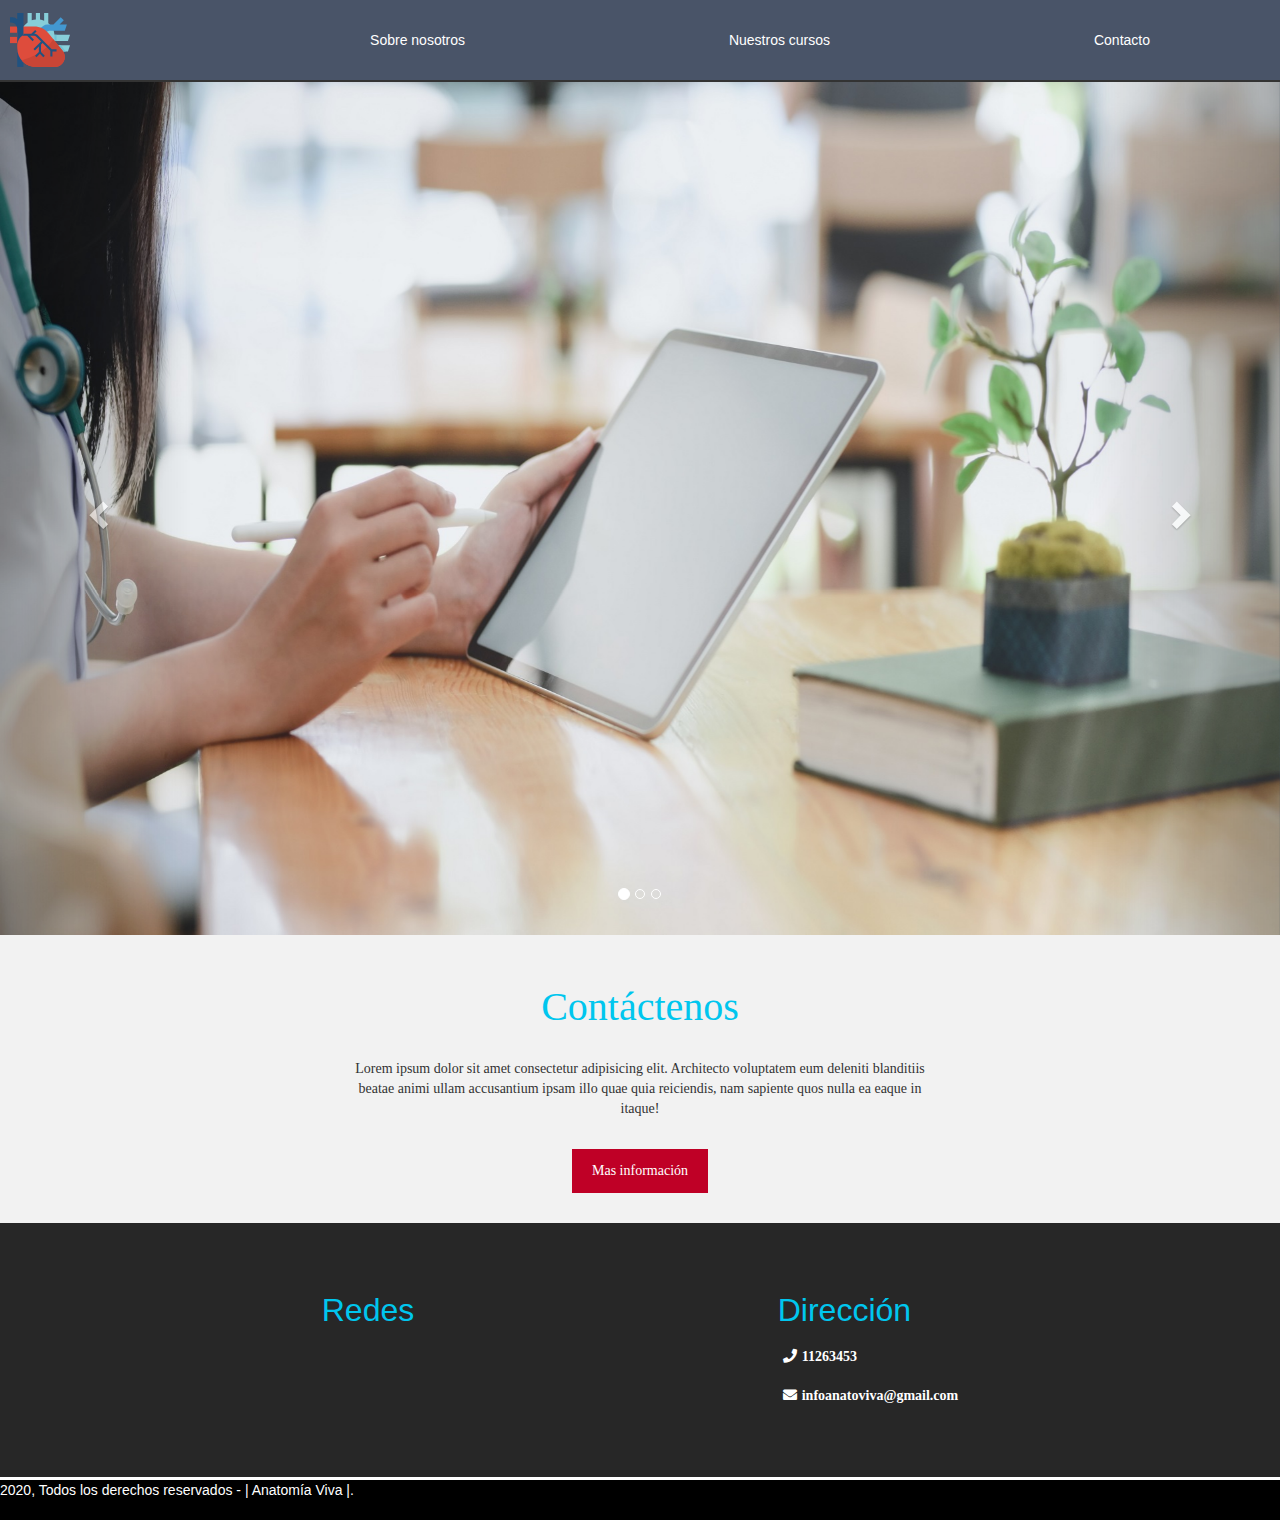
==== index.html @ 1edad403 "Adding base project" ====
<!DOCTYPE html>
<html lang="en">
<head>
    <meta charset="UTF-8">
    <meta name="viewport" content="width=device-width, initial-scale=1.0">
    <title>Anatomía Viva-Principal</title>



<link rel="stylesheet" href="https://maxcdn.bootstrapcdn.com/bootstrap/3.3.7/css/bootstrap.min.css" >
<script src="https://ajax.googleapis.com/ajax/libs/jquery/3.2.1/jquery.min.js"></script>
<script src="https://maxcdn.bootstrapcdn.com/bootstrap/3.3.7/js/bootstrap.min.js" ></script>

<link href="estilos.css" rel="stylesheet" type="text/css">

<link href="https://fonts.googleapis.com/css2?family=Roboto&display=swap" rel="stylesheet">

<link rel="stylesheet" href="footer/css/all.css">

<style>
   .texto{
            color:white;
            text-align: justify;
            font-size: 25px;
            padding: 0 130px;
        }
        .text span{
            text-align: right;
        }
        .menu {
    
    }
    
    .menu ul{
        list-style: none;
        margin: 0;
        padding: 0
    }
    
    .menu ul li{
        display: inline-block;
        padding: 10px;
    }
    .menu ul li a{
        color:white;
        text-decoration: none;
        display:block;
        padding: 20px 120px;
    }
    
    .menu ul li a:hover{
        color: lightblue;
    }
</style>
</head>
<body>
    <Header>
        <div class="logi">
            <img src="images/sangre.svg"/>

        </div>
        <div class="menu">
            <ul>
                <li><a href=”#”>Sobre nosotros</a></li>
                <li><a href=”#”>Nuestros cursos</a></li>
                <li><a href=”#”>Contacto</a></li>
            </ul>
        </div>
    </Header>
    
    <div id="myCarouselCustom" class="carousel slide" data-ride="carousel">
        <ol class="carousel-indicators">
            <li data-target="#myCarouselCustom" data-slide-to="0" class="active"></li>
            <li data-target="#myCarouselCustom" data-slide-to="1"></li>
            <li data-target="#myCarouselCustom" data-slide-to="2"></li>
        </ol>
    
        
        <div class="carousel-inner">
            <div class="item active">
                <img src="./images/pexels-bongkarn-thanyakij-3758759.jpg" alt="">
                <div class="carousel-caption">
                    
                </div>
            </div>
      
            <div class="item">
                <img src="./images/medical-563427_1920.jpg" alt="">
                <div class="carousel-caption">
                
                
                </div>
            </div>
            
            <div class="item">
                <img src="./images/doctor-563428_1920.jpg" alt="">
                <div class="carousel-caption">
             
                </div>
            </div>
        </div>
    
      
        <a class="left carousel-control" href="#myCarousel" id="prevBtn" data-slide="prev">
            <span class="glyphicon glyphicon-chevron-left"></span>
            <span class="sr-only">Previous</span>
        </a>
        <a class="right carousel-control" href="#myCarousel" id="nextBtn" data-slide="next">
            <span class="glyphicon glyphicon-chevron-right"></span>
            <span class="sr-only">Next</span>
        </a>
    </div>
   
    <script src= "./carrusel.js"></script>

  

    
    </div>
    <div class="info-container">
        <div class="info-main">
            <h3> Contáctenos</h3>
            <p>Lorem ipsum dolor sit amet consectetur adipisicing elit. Architecto voluptatem eum deleniti blanditiis beatae animi ullam accusantium ipsam illo quae quia reiciendis, nam sapiente quos nulla ea eaque in itaque!</p>
            <a href="#">Mas información</a>
        </div>
    </div>
<footer>
<div class="footer-container">
<div class="footer-main">
    <div class="footer-columna">
        <h3>Redes</h3>
    </div>
    <div class="footer-columna">
        <h3>Dirección</h3>
        <span class="fa fa-phone"><p>11263453</p></span>
        <span class="fa fa-envelope"><p>infoanatoviva@gmail.com</p></span>
    


    </div>

</div>

</div>

<div class="footer-copy-redes">
    <div class="footer-main-redes">
        <div class="footer-copy">
            2020, Todos los derechos reservados - | Anatomía Viva |.
        </div>
        <div class="footer-redes">
            <a href="#" class="fa fa-facebook"></a>
            <a href="#" class="fa fa-twitter"></a>
            <a href="#" class="fa fa-youtube"></a>
            <a href="#" class="fa fa-instagram"></a>



        </div>
    </div>
</div>

</footer>


</body>
</html>
---- estilos.css ----
/* #button {
    padding: 0;
    display:flex;
    justify-content: space-evenly;
    height: 100%;
    align-items: center;
    width: inherit;

    }

#button li {
        display: inline;
        }


#button li a {
            font-family: 'Roboto', sans-serif;
            font-size: 15px;
            text-decoration: none;
            float: left;
            padding: 10px 95px;
            background-color: #495468;
            color: #fff;
            }

#button li a:hover {
                background-color: #2586d7;
                margin-top: -2;
                padding-bottom: 12px;
                }

.botonera {
    display: flex;
    justify-content: flex-end;
    width: 100%;
} */

.logi img{

    width: 60px;
    height: 60px;
    margin: 10px;
}
.logi{
    display: inline-block
}
Header{
    display: flex;
    justify-content: space-between;
    background-color: #495468;
    border-bottom: 2px solid;
}

.contenedor{
    position: relative;
    display: block;
    text-align: center;
    
}
 
.texto-encima{
    font-family: 'Roboto', sans-serif;
    font-size: 40px;
    color:white;
    top: 10px;
    left: 10px;
    margin-bottom: 20px;
}
.contenedor img {
   
}

body{
            background-color: #536E80;
            
}

.redes{

    display:flex;
    justify-content: space-around;
    margin-bottom: 20px;

}

.info-container{

    width: 100%;
    background: #f2f2f2;
    font-family: Raleway;
}

.info-main{

    width: 95%;
    max-width: 1000px;
    margin:auto;
    text-align: center;
    padding: 30px 200px;
}

.info-main h3{

    color: #00C6ee;
    font-size:40px;
    text-align: center;

}

.info-main p{

    padding: 20px 0px;
}

.info-main a{

    display:inline-block;
    background: #BF0026;
    color: white;
    text-decoration: none;
    padding: 12px 20px;


}

footer{

    width: 100%;
    font-family: Verdana, Geneva, Tahoma, sans-serif;

}

.footer-container{

    width: 100%;
    background: #272727;
    color:white;

}

.footer-main{

    width: 98%;
    max-width: 1000px;
    margin: auto;
    padding: 50px 0px;
    display:flex;
    flex-wrap: wrap;
    justify-content: space-around;

}

.footer-main .footer-columna {

    text-align: justify;
}

.footer-main .footer-columna:nth-child(2) {


}

.footer-main .footer-columna h3{

    font-size:32px;
    color: #00C6ee;
    margin-bottom:20px;

}

.footer-main .footer-columna span{
display:flex;
margin-left: 5px;
margin-bottom: 15px;
}

.footer-main .footer-columna span p{
    margin-left: 5px;
    }
    

.footer-copy-redes{

    width: 100%;
    background: #000;
    border-top:3px solid white;
}

.main-copy-redes{
    width: 98%;
    max-width: 1000px;
    padding: 15px 0;
    margin:auto;
    display:flex;
    flex-wrap:wrap;
    justify-content: space-between;
    align-items: center;
}

.main-copy-redes .footer-copy {
    width: 70%;
    color:white;
}

.footer-copy {
    color:white;
}

.main-copy-redes .footer.redes{
    width: 30%;
    display: flex;
    flex-wrap:wrap;
    justify-content: space-between;
}

.main-copy-redes .footer.redes a{
    display: inline-block;
    text-decoration: none;
    width: 40px;
    height: 40px;
    line-height: 40px;
    border-radius: 50%;
    background: white;
    color:black;
    text-align: center;
    
}
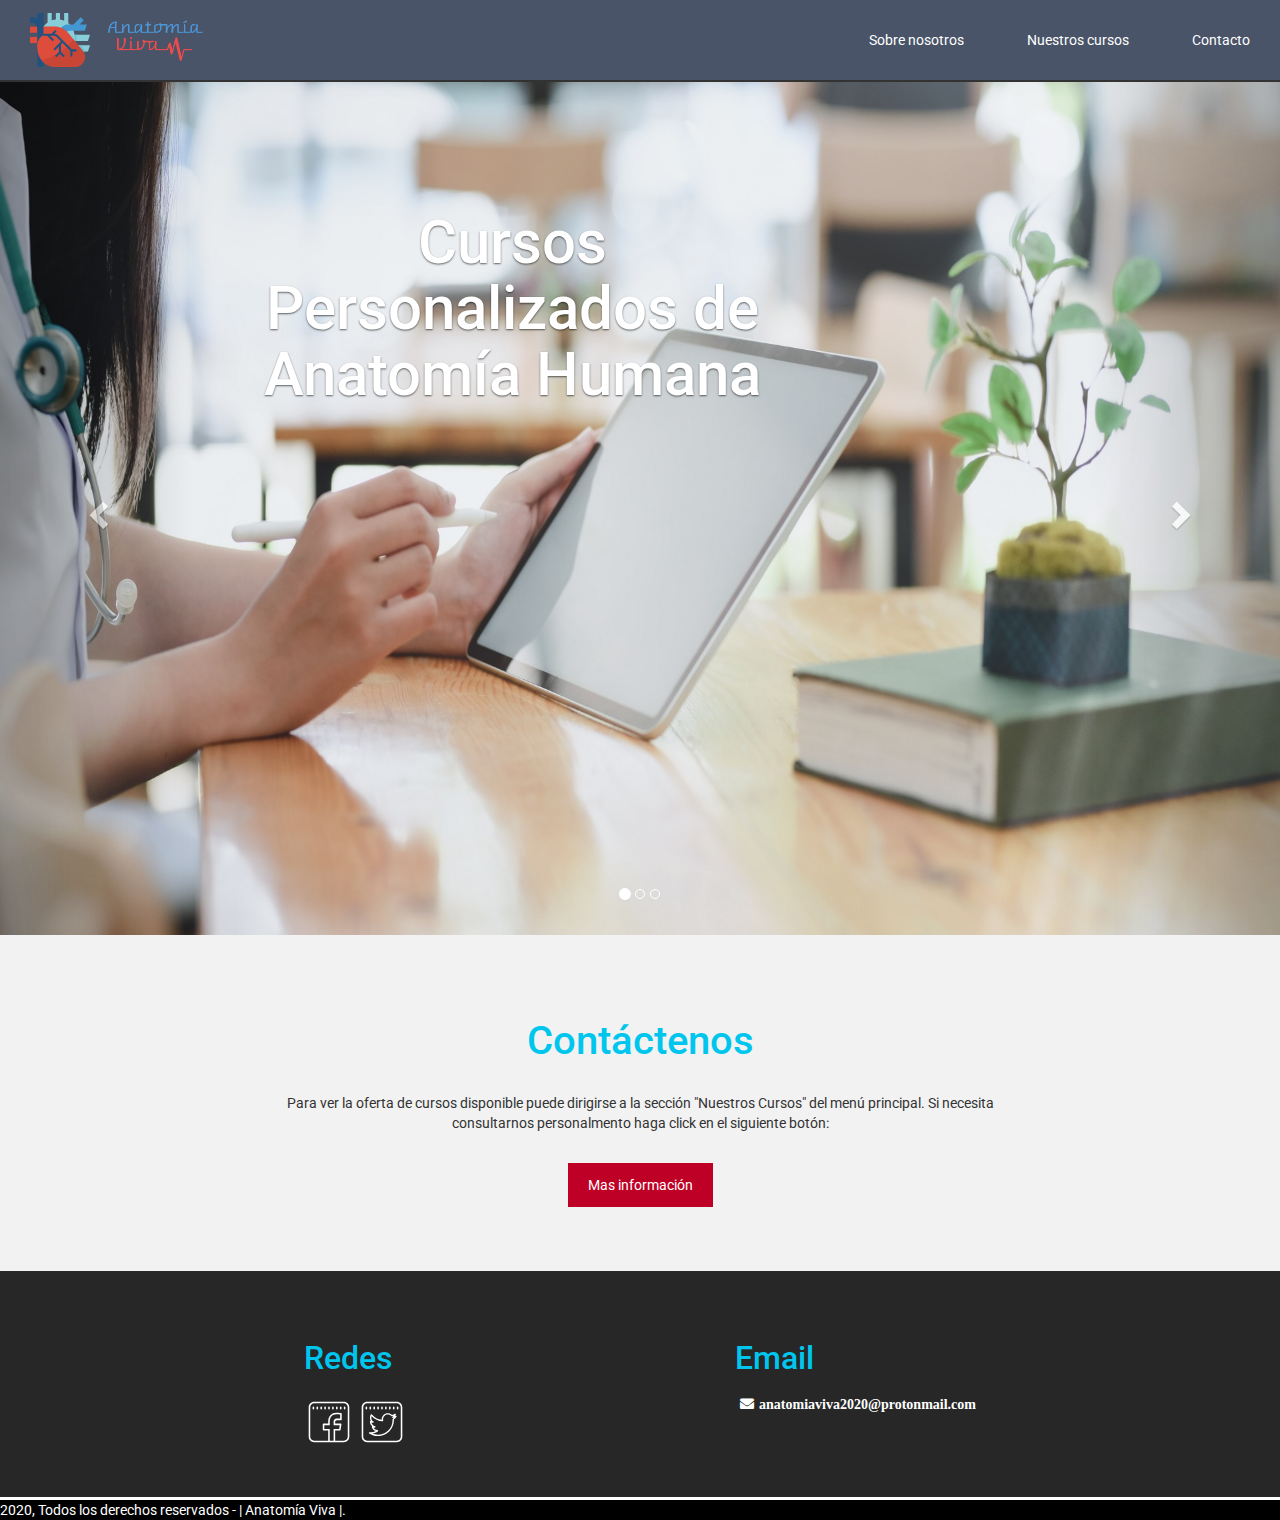
==== commit 35b10da7: "agregando responsive styles" ====
--- a/index.html
+++ b/index.html
@@ -5,65 +5,32 @@
     <meta name="viewport" content="width=device-width, initial-scale=1.0">
     <title>Anatomía Viva-Principal</title>
 
+    <link rel="stylesheet" href="https://maxcdn.bootstrapcdn.com/bootstrap/3.3.7/css/bootstrap.min.css" >
+    <script src="https://ajax.googleapis.com/ajax/libs/jquery/3.2.1/jquery.min.js"></script>
+    <script src="https://maxcdn.bootstrapcdn.com/bootstrap/3.3.7/js/bootstrap.min.js" ></script>
 
+    <link href="estilos.css" rel="stylesheet" type="text/css">
 
-<link rel="stylesheet" href="https://maxcdn.bootstrapcdn.com/bootstrap/3.3.7/css/bootstrap.min.css" >
-<script src="https://ajax.googleapis.com/ajax/libs/jquery/3.2.1/jquery.min.js"></script>
-<script src="https://maxcdn.bootstrapcdn.com/bootstrap/3.3.7/js/bootstrap.min.js" ></script>
+    <link href="https://fonts.googleapis.com/css2?family=Roboto&display=swap" rel="stylesheet">
 
-<link href="estilos.css" rel="stylesheet" type="text/css">
+    <link rel="stylesheet" href="footer/css/all.css">
 
-<link href="https://fonts.googleapis.com/css2?family=Roboto&display=swap" rel="stylesheet">
+    <link  rel="icon"   href="images/sangre.svg" type="image/svg" />
 
-<link rel="stylesheet" href="footer/css/all.css">
-
-<style>
-   .texto{
-            color:white;
-            text-align: justify;
-            font-size: 25px;
-            padding: 0 130px;
-        }
-        .text span{
-            text-align: right;
-        }
-        .menu {
-    
-    }
-    
-    .menu ul{
-        list-style: none;
-        margin: 0;
-        padding: 0
-    }
-    
-    .menu ul li{
-        display: inline-block;
-        padding: 10px;
-    }
-    .menu ul li a{
-        color:white;
-        text-decoration: none;
-        display:block;
-        padding: 20px 120px;
-    }
-    
-    .menu ul li a:hover{
-        color: lightblue;
-    }
-</style>
 </head>
 <body>
     <Header>
-        <div class="logi">
-            <img src="images/sangre.svg"/>
-
+        <div class="menu-logo">
+            <a href="./index.html"> 
+                <img class="corazon" src="images/sangre.svg"/>
+                <img class="anatomia-viva" src="./images/logo.png" alt="">
+            </a> 
         </div>
         <div class="menu">
             <ul>
-                <li><a href=”#”>Sobre nosotros</a></li>
-                <li><a href=”#”>Nuestros cursos</a></li>
-                <li><a href=”#”>Contacto</a></li>
+                <li><a href="informacion.html">Sobre nosotros</a></li>
+                <li><a href="cursos.html">Nuestros cursos</a></li>
+                <li><a href="formulario.html">Contacto</a></li>
             </ul>
         </div>
     </Header>
@@ -80,22 +47,21 @@
             <div class="item active">
                 <img src="./images/pexels-bongkarn-thanyakij-3758759.jpg" alt="">
                 <div class="carousel-caption">
-                    
+                    <h1>Cursos Personalizados de Anatomía Humana</h1>
                 </div>
             </div>
       
             <div class="item">
                 <img src="./images/medical-563427_1920.jpg" alt="">
                 <div class="carousel-caption">
-                
-                
+                    <h1>Más de 10 años de experiencia formando futuros médicos</h1>
                 </div>
             </div>
             
             <div class="item">
                 <img src="./images/doctor-563428_1920.jpg" alt="">
                 <div class="carousel-caption">
-             
+                    <h1>Dictados por Docentes graduados de la Facultad de Medicina-UBA</h1>
                 </div>
             </div>
         </div>
@@ -113,55 +79,35 @@
    
     <script src= "./carrusel.js"></script>
 
-  
-
-    
-    </div>
     <div class="info-container">
         <div class="info-main">
             <h3> Contáctenos</h3>
-            <p>Lorem ipsum dolor sit amet consectetur adipisicing elit. Architecto voluptatem eum deleniti blanditiis beatae animi ullam accusantium ipsam illo quae quia reiciendis, nam sapiente quos nulla ea eaque in itaque!</p>
-            <a href="#">Mas información</a>
+            <p>Para ver la oferta de cursos disponible puede dirigirse a la sección "Nuestros Cursos" del menú principal. Si necesita consultarnos personalmento haga click en el siguiente botón:</a></a></p>
+            <a  href="./Formulario.html">Mas información</a>
         </div>
     </div>
-<footer>
-<div class="footer-container">
-<div class="footer-main">
-    <div class="footer-columna">
-        <h3>Redes</h3>
-    </div>
-    <div class="footer-columna">
-        <h3>Dirección</h3>
-        <span class="fa fa-phone"><p>11263453</p></span>
-        <span class="fa fa-envelope"><p>infoanatoviva@gmail.com</p></span>
-    
+    <footer>
+        <div class="footer-container">
+            <div class="footer-main">
+                <div class="footer-columna">
+                    <h3>Redes</h3>
+                    <a href="https://www.facebook.com/Anatomia-Viva-Cursos-de-Anatom%C3%ADa-100801905148036/"><img src="./images/icons8-facebook.svg" href="" width="50px"></a> 
+                    <a href="https://twitter.com/AnatomiaViva"><img src="./images/icons8-twitter.svg"  width="50px" margin-left="5px"></a>
+                </div>
+                <div class="footer-columna">
+                    <h3>Email</h3>
+                    <span class="fa fa-envelope"><p>anatomiaviva2020@protonmail.com</p></span>
+                </div>
+            </div>
+        </div>
 
-
-    </div>
-
-</div>
-
-</div>
-
-<div class="footer-copy-redes">
-    <div class="footer-main-redes">
-        <div class="footer-copy">
-            2020, Todos los derechos reservados - | Anatomía Viva |.
+        <div class="footer-copy-redes">
+            <div class="footer-main-redes">
+                <div class="footer-copy">
+                    2020, Todos los derechos reservados - | Anatomía Viva |.
+                </div>
+            </div>
         </div>
-        <div class="footer-redes">
-            <a href="#" class="fa fa-facebook"></a>
-            <a href="#" class="fa fa-twitter"></a>
-            <a href="#" class="fa fa-youtube"></a>
-            <a href="#" class="fa fa-instagram"></a>
-
-
-
-        </div>
-    </div>
-</div>
-
-</footer>
-
-
+    </footer>
 </body>
 </html>--- a/estilos.css
+++ b/estilos.css
@@ -1,54 +1,71 @@
-/* #button {
-    padding: 0;
-    display:flex;
-    justify-content: space-evenly;
-    height: 100%;
-    align-items: center;
-    width: inherit;
-
-    }
-
-#button li {
-        display: inline;
-        }
-
-
-#button li a {
-            font-family: 'Roboto', sans-serif;
-            font-size: 15px;
-            text-decoration: none;
-            float: left;
-            padding: 10px 95px;
-            background-color: #495468;
-            color: #fff;
-            }
-
-#button li a:hover {
-                background-color: #2586d7;
-                margin-top: -2;
-                padding-bottom: 12px;
-                }
-
-.botonera {
-    display: flex;
-    justify-content: flex-end;
-    width: 100%;
-} */
-
-.logi img{
-
+body {
+    font-family: 'Roboto', sans-serif;
+}
+
+.texto{
+    color:white;
+    text-align: justify;
+    font-size: 25px;
+    padding: 0 130px;
+}
+.contenido{
+    color:white;
+    font-size: 25px;
+    padding: 0 15%;
+    text-shadow: 1px 1px 4px rgb(110 115 115);
+    padding-top: 5%;
+}
+
+.text span{
+    text-align: right;
+}
+
+.menu ul{
+    list-style: none;
+    margin: 0;
+    padding: 0
+}
+
+.menu ul li{
+    display: inline-block;
+    padding: 20px 30px;
+}
+.menu ul li a{
+    color:white;
+    text-decoration: none;
+    display:block;
+}
+
+.menu ul li a:hover{
+    color: lightblue;
+    border-bottom: 1px;
+    border-bottom-style: solid;
+}
+
+.menu-logo .corazon{
     width: 60px;
     height: 60px;
     margin: 10px;
 }
-.logi{
-    display: inline-block
+.menu-logo{
+    display: inline-block;
+    margin-left: 20px;
+}
+.menu-logo .anatomia-viva {
+    width: 105px;
+    margin: -100px 0;
+}
+
+.logo{
+    display: flex;
+    justify-content: flex-end;
 }
 Header{
     display: flex;
     justify-content: space-between;
     background-color: #495468;
     border-bottom: 2px solid;
+    align-items: center;
 }
 
 .contenedor{
@@ -59,61 +76,47 @@
 }
  
 .texto-encima{
-    font-family: 'Roboto', sans-serif;
     font-size: 40px;
     color:white;
     top: 10px;
     left: 10px;
     margin-bottom: 20px;
 }
-.contenedor img {
-   
-}
 
 body{
-            background-color: #536E80;
-            
+    background-color: #536E80;        
 }
 
 .redes{
-
     display:flex;
     justify-content: space-around;
     margin-bottom: 20px;
-
 }
 
 .info-container{
-
     width: 100%;
     background: #f2f2f2;
-    font-family: Raleway;
 }
 
 .info-main{
-
     width: 95%;
     max-width: 1000px;
     margin:auto;
     text-align: center;
-    padding: 30px 200px;
+    padding: 5% 10%;
 }
 
 .info-main h3{
-
     color: #00C6ee;
     font-size:40px;
     text-align: center;
-
 }
 
 .info-main p{
-
     padding: 20px 0px;
 }
 
 .info-main a{
-
     display:inline-block;
     background: #BF0026;
     color: white;
@@ -122,24 +125,21 @@
 
 
 }
+.info-main a:hover{
+    background:#D61D0B;
+}
 
 footer{
-
-    width: 100%;
-    font-family: Verdana, Geneva, Tahoma, sans-serif;
-
+    width: 100%;
 }
 
 .footer-container{
-
     width: 100%;
     background: #272727;
     color:white;
-
 }
 
 .footer-main{
-
     width: 98%;
     max-width: 1000px;
     margin: auto;
@@ -147,40 +147,29 @@
     display:flex;
     flex-wrap: wrap;
     justify-content: space-around;
-
 }
 
 .footer-main .footer-columna {
-
     text-align: justify;
 }
 
-.footer-main .footer-columna:nth-child(2) {
-
-
-}
-
 .footer-main .footer-columna h3{
-
     font-size:32px;
     color: #00C6ee;
     margin-bottom:20px;
-
 }
 
 .footer-main .footer-columna span{
-display:flex;
-margin-left: 5px;
-margin-bottom: 15px;
+    display:flex;
+    margin-left: 5px;
+    margin-bottom: 15px;
 }
 
 .footer-main .footer-columna span p{
     margin-left: 5px;
-    }
-    
+}   
 
 .footer-copy-redes{
-
     width: 100%;
     background: #000;
     border-top:3px solid white;
@@ -225,3 +214,44 @@
     text-align: center;
     
 }
+
+.carousel-caption {
+    height: 100%;
+    padding-top: 10%;
+    padding-right: 20%;
+}
+
+.carousel-caption h1{
+    font-size: 60px;    
+}
+
+
+@media screen and (max-width: 960px) {
+    .carousel-inner h1 {
+        font-size: 50px;
+    }
+}
+
+@media screen and (max-width: 768px) {
+    .carousel-inner h1 {
+        font-size: 40px;
+    }
+    .contenido {
+        font-size: 20px;
+    }
+}
+
+@media screen and (max-width: 584px) {
+    .carousel-inner h1 {
+        font-size: 30px;
+    }
+    .contenido {
+        font-size: 16px;
+    }
+}
+
+@media screen and (max-width: 480px) {
+    .carousel-inner h1 {
+        font-size: 30px;
+    }
+}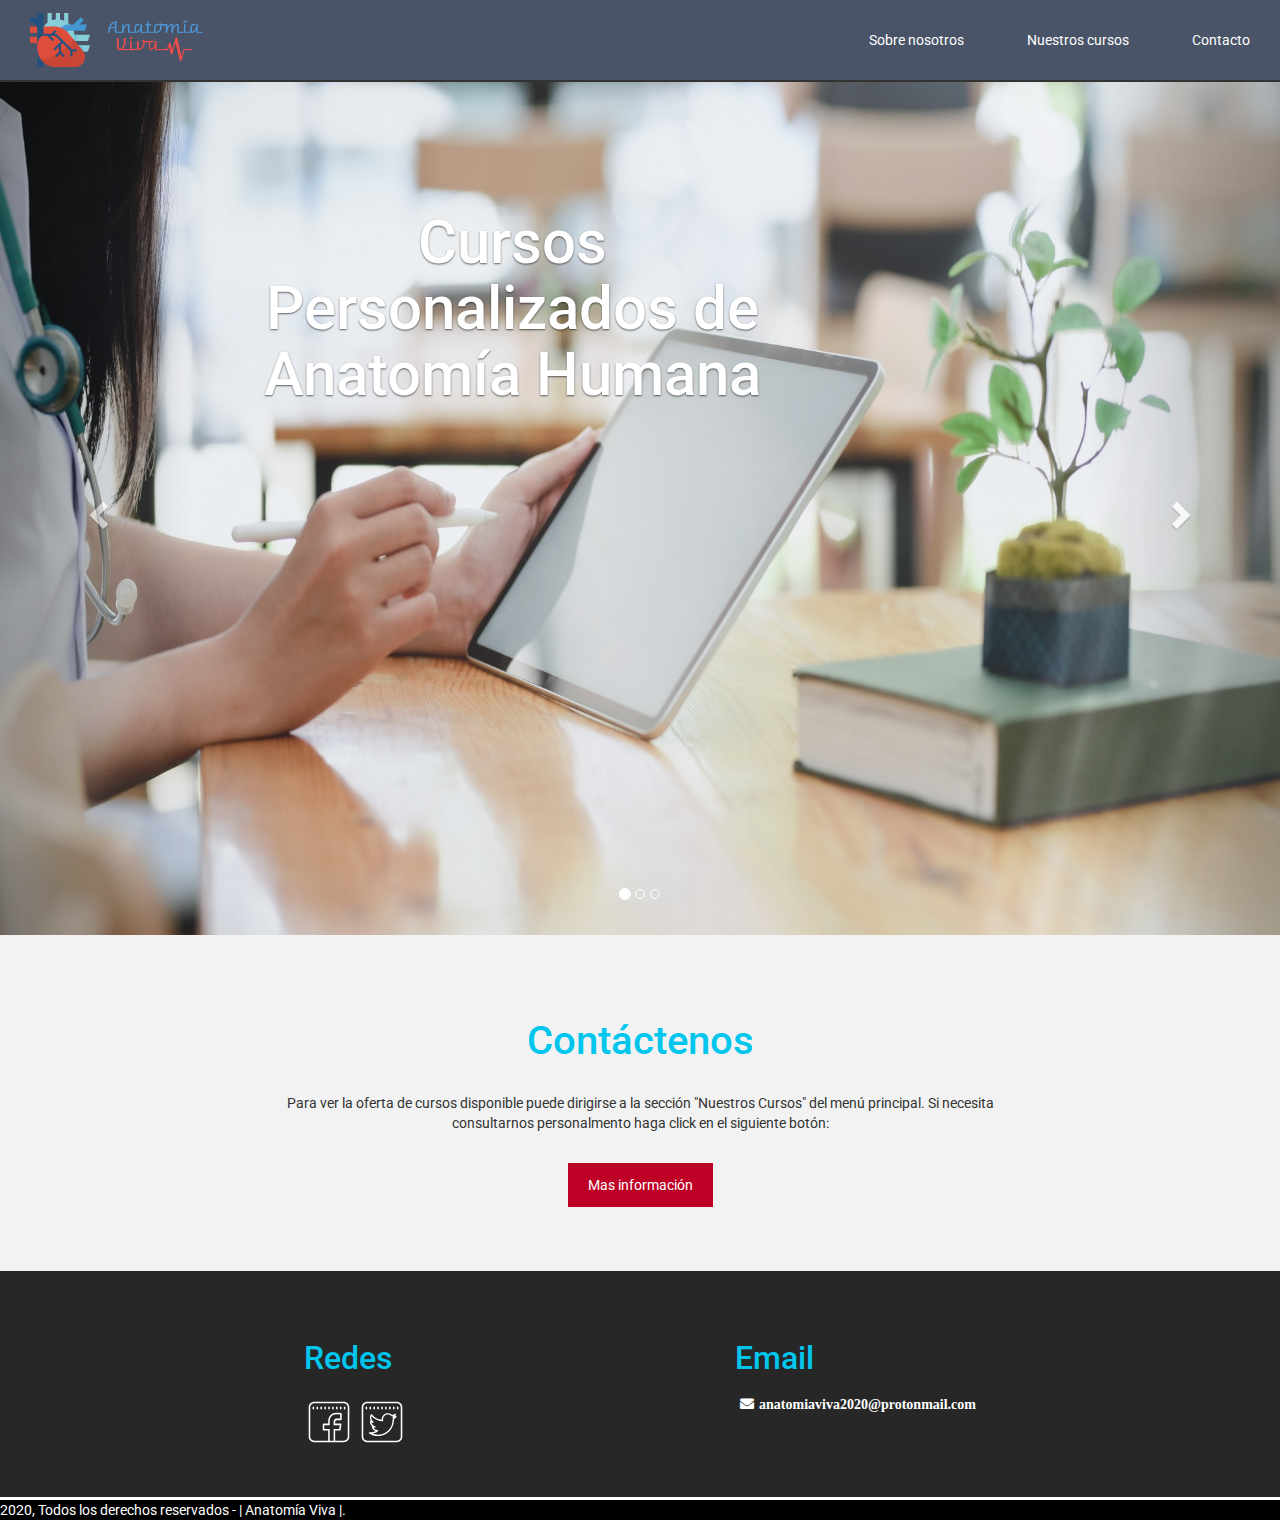
==== commit 129af676: "limpiando estilos no usados" ====
--- a/index.html
+++ b/index.html
@@ -15,7 +15,7 @@
 
     <link rel="stylesheet" href="footer/css/all.css">
 
-    <link  rel="icon"   href="images/sangre.svg" type="image/svg" />
+    <link  rel="icon" href="images/sangre.svg" type="image/svg" />
 
 </head>
 <body>
@@ -83,7 +83,7 @@
         <div class="info-main">
             <h3> Contáctenos</h3>
             <p>Para ver la oferta de cursos disponible puede dirigirse a la sección "Nuestros Cursos" del menú principal. Si necesita consultarnos personalmento haga click en el siguiente botón:</a></a></p>
-            <a  href="./Formulario.html">Mas información</a>
+            <a  href="./formulario.html">Mas información</a>
         </div>
     </div>
     <footer>
@@ -91,8 +91,8 @@
             <div class="footer-main">
                 <div class="footer-columna">
                     <h3>Redes</h3>
-                    <a href="https://www.facebook.com/Anatomia-Viva-Cursos-de-Anatom%C3%ADa-100801905148036/"><img src="./images/icons8-facebook.svg" href="" width="50px"></a> 
-                    <a href="https://twitter.com/AnatomiaViva"><img src="./images/icons8-twitter.svg"  width="50px" margin-left="5px"></a>
+                    <a href="https://www.facebook.com/Anatomia-Viva-Cursos-de-Anatom%C3%ADa-100801905148036/" target="_blank"><img src="./images/icons8-facebook.svg" href="" width="50px"></a> 
+                    <a href="https://twitter.com/AnatomiaViva" target="_blank"><img src="./images/icons8-twitter.svg"  width="50px" margin-left="5px"></a>
                 </div>
                 <div class="footer-columna">
                     <h3>Email</h3>
